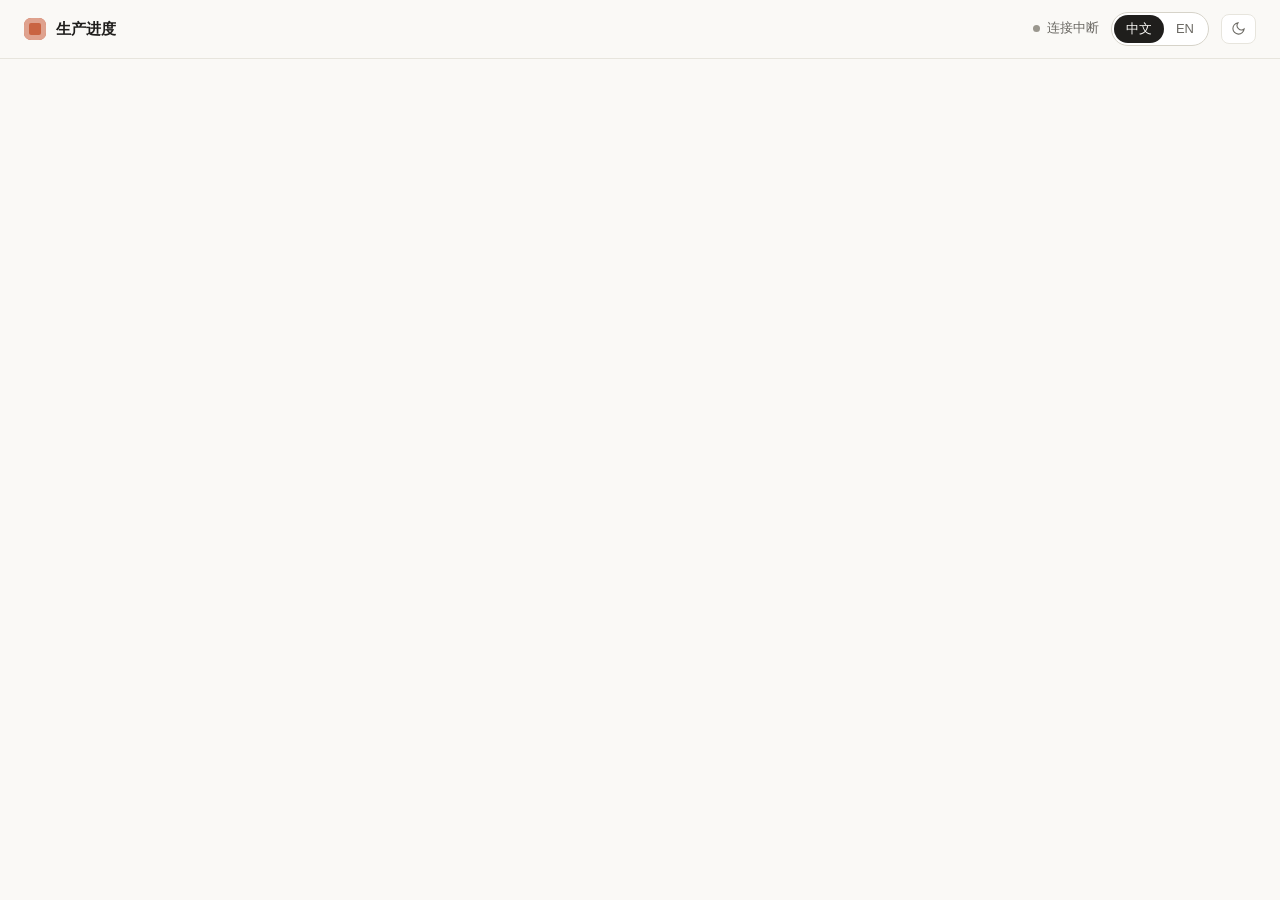
==== reins/board_ui/production.html @ ad04880a "board: a production page for managers (/production): production and rework only, per work package pr" ====
<!doctype html>
<html lang="zh">
<head>
<meta charset="utf-8">
<meta name="viewport" content="width=device-width, initial-scale=1">
<title>Production</title>
<link rel="stylesheet" href="app.css">
<link rel="stylesheet" href="production.css">
</head>
<body class="prod">
<header class="pbar">
  <div class="pbrand"><span class="plogo"></span><b id="p-title"></b></div>
  <div class="pspacer"></div>
  <span class="live" id="p-live"></span>
  <div class="seg" id="p-lang" role="group" aria-label="language">
    <button data-lang="zh">中文</button><button data-lang="en">EN</button>
  </div>
  <button class="iconbtn" id="p-theme" title="theme"></button>
</header>
<main class="pmain" id="p-page"></main>
<script src="production.js"></script>
</body>
</html>
---- reins/board_ui/app.css ----
:root {
  --bg: #faf9f6;
  --panel: #ffffff;
  --sidebar: #f4f3ee;
  --sunken: #f4f3ee;
  --hover: #efede6;
  --border: #e7e5dd;
  --border-strong: #d6d3c9;
  --text: #1f1e1c;
  --muted: #6b6963;
  --faint: #9a978e;
  --accent: #c96442;
  --accent-soft: #f6e9e3;
  --accent-text: #9c4527;
  --green: #2f7d57;
  --green-soft: #e5f2ea;
  --amber: #a86b12;
  --amber-soft: #f8eedb;
  --red: #b4361f;
  --red-soft: #f9e5df;
  --blue: #2f62c4;
  --blue-soft: #e5edfa;
  --violet: #6e4fb5;
  --violet-soft: #eee8f8;
  --teal: #157a6e;
  --teal-soft: #e0f2ef;
  --gray-soft: #efeee9;
  --shadow: 0 1px 2px rgba(31, 30, 28, .04), 0 1px 1px rgba(31, 30, 28, .03);
  --shadow-lg: 0 12px 32px rgba(31, 30, 28, .14), 0 2px 6px rgba(31, 30, 28, .06);
  --radius: 10px;
  --radius-lg: 14px;
  --mono: ui-monospace, "SF Mono", "JetBrains Mono", Menlo, Consolas, monospace;
  --sans: -apple-system, BlinkMacSystemFont, "Segoe UI", Inter, "PingFang SC", "Hiragino Sans GB", "Noto Sans SC", "Microsoft YaHei", sans-serif;
}
@media (prefers-color-scheme: dark) {
  :root:not([data-theme="light"]) {
    --bg: #1b1a18; --panel: #232220; --sidebar: #1f1e1c; --sunken: #1f1e1c; --hover: #2c2a27;
    --border: #34322e; --border-strong: #46433e; --text: #ebe9e3; --muted: #a8a59c; --faint: #7d7a72;
    --accent: #d97757; --accent-soft: #3a2a23; --accent-text: #eba487;
    --green: #5fbf8f; --green-soft: #1f3329; --amber: #e0a94a; --amber-soft: #382d1b; --red: #ec7b62; --red-soft: #3c231d;
    --blue: #7ea6f0; --blue-soft: #1f2a3e; --violet: #b49ae8; --violet-soft: #2c2540; --teal: #5cc4b5; --teal-soft: #1b3330;
    --gray-soft: #2c2a27; --shadow: none; --shadow-lg: 0 12px 32px rgba(0, 0, 0, .5);
  }
}
:root[data-theme="dark"] {
  --bg: #1b1a18; --panel: #232220; --sidebar: #1f1e1c; --sunken: #1f1e1c; --hover: #2c2a27;
  --border: #34322e; --border-strong: #46433e; --text: #ebe9e3; --muted: #a8a59c; --faint: #7d7a72;
  --accent: #d97757; --accent-soft: #3a2a23; --accent-text: #eba487;
  --green: #5fbf8f; --green-soft: #1f3329; --amber: #e0a94a; --amber-soft: #382d1b; --red: #ec7b62; --red-soft: #3c231d;
  --blue: #7ea6f0; --blue-soft: #1f2a3e; --violet: #b49ae8; --violet-soft: #2c2540; --teal: #5cc4b5; --teal-soft: #1b3330;
  --gray-soft: #2c2a27; --shadow: none; --shadow-lg: 0 12px 32px rgba(0, 0, 0, .5);
}

* { box-sizing: border-box; }
html, body { margin: 0; height: 100%; }
html { scrollbar-color: var(--border-strong) transparent; }
html, body { overflow-x: clip; }                   /* no sideways scrolling anywhere; content wraps instead */
.main, .page, .card, .drawer { min-width: 0; max-width: 100%; }
td, .purpose, .alert .body, .run-head .id, .kv dd, .toolrow .d, .note { overflow-wrap: anywhere; }
body { background: var(--bg); color: var(--text); font: 14px/1.5 var(--sans); -webkit-font-smoothing: antialiased; }
a { color: inherit; text-decoration: none; }
button { font: inherit; color: inherit; }
.mono { font-family: var(--mono); font-size: 12.5px; }
.muted { color: var(--muted); }
.faint { color: var(--faint); }
.nowrap { white-space: nowrap; }

/* ---------- shell ---------- */
.app { display: grid; grid-template-columns: 232px 1fr; min-height: 100vh; }
.sidebar { background: var(--sidebar); border-right: 1px solid var(--border); padding: 14px 10px; position: sticky; top: 0; height: 100vh;
  display: flex; flex-direction: column; gap: 2px; }
.brand { display: flex; align-items: center; gap: 10px; padding: 6px 10px 14px; }
.brand svg { width: 30px; height: 22px; shape-rendering: crispEdges; }
.brand b { font-size: 15px; letter-spacing: -.01em; }
.brand small { display: block; color: var(--faint); font-size: 11.5px; margin-top: -2px; }
.nav-label { font-size: 11px; color: var(--faint); text-transform: uppercase; letter-spacing: .06em; padding: 14px 10px 6px; }
.nav a { display: flex; align-items: center; gap: 10px; padding: 7px 10px; border-radius: 8px; color: var(--muted); font-weight: 500; }
.nav a:hover { background: var(--hover); color: var(--text); }
.nav a.active { background: var(--panel); color: var(--text); box-shadow: var(--shadow); border: 1px solid var(--border); padding: 6px 9px; }
.nav svg { width: 17px; height: 17px; flex: none; stroke: currentColor; fill: none; stroke-width: 1.7; stroke-linecap: round; stroke-linejoin: round; }
.nav .count { margin-left: auto; font-size: 11.5px; font-weight: 600; background: var(--gray-soft); color: var(--muted); border-radius: 999px; padding: 0 7px; }
.nav .count.hot { background: var(--accent-soft); color: var(--accent-text); }
.sidebar .grow { flex: 1; }
.sidebar .foot { display: flex; gap: 6px; padding: 8px 6px 2px; border-top: 1px solid var(--border); }
.iconbtn { border: 1px solid var(--border); background: var(--panel); border-radius: 8px; height: 30px; padding: 0 9px; cursor: pointer;
  display: inline-flex; align-items: center; gap: 6px; font-size: 12.5px; color: var(--muted); }
.iconbtn:hover { color: var(--text); border-color: var(--border-strong); }
.iconbtn svg { width: 15px; height: 15px; stroke: currentColor; fill: none; stroke-width: 1.7; }

.main { min-width: 0; }
.topbar { position: sticky; top: 0; z-index: 5; background: color-mix(in srgb, var(--bg) 88%, transparent); backdrop-filter: blur(8px);
  border-bottom: 1px solid var(--border); display: flex; align-items: center; gap: 12px; padding: 0 28px; height: 54px; }
.crumbs { display: flex; align-items: center; gap: 8px; color: var(--muted); font-size: 13px; min-width: 0; }
.crumbs b { color: var(--text); font-weight: 600; }
.crumbs .sep { color: var(--faint); }
.topbar .spacer { flex: 1; }
.live { display: inline-flex; align-items: center; gap: 7px; font-size: 12.5px; color: var(--muted); }
.dot { width: 7px; height: 7px; border-radius: 50%; background: var(--faint); display: inline-block; flex: none; }
.dot.green { background: var(--green); } .dot.amber { background: var(--amber); } .dot.red { background: var(--red); }
.dot.blue { background: var(--blue); } .dot.accent { background: var(--accent); }
.dot.pulse { box-shadow: 0 0 0 0 color-mix(in srgb, currentColor 40%, transparent); animation: pulse 1.8s infinite; color: var(--green); }
@keyframes pulse { 0% { box-shadow: 0 0 0 0 color-mix(in srgb, var(--green) 45%, transparent); } 70% { box-shadow: 0 0 0 7px transparent; } 100% { box-shadow: 0 0 0 0 transparent; } }

.page { padding: 26px 28px 60px; max-width: 1480px; }
.page-head { display: flex; flex-wrap: wrap; align-items: flex-end; gap: 16px; margin-bottom: 20px; }
.page-head h1 { font-size: 22px; line-height: 1.25; margin: 0; font-weight: 650; letter-spacing: -.015em; }
.page-head p { margin: 4px 0 0; color: var(--muted); }
.page-head .actions { margin-left: auto; display: flex; gap: 8px; }

.section { margin-top: 30px; }
.section-head { display: flex; flex-wrap: wrap; align-items: baseline; gap: 4px 10px; margin-bottom: 12px; }
.section-head h2 { font-size: 15px; margin: 0; font-weight: 620; letter-spacing: -.005em; }
.section-head .sub { color: var(--muted); font-size: 13px; }
.section-head .more { margin-left: auto; font-size: 13px; color: var(--accent-text); font-weight: 500; }
.section-head .more:hover { text-decoration: underline; }

/* ---------- primitives ---------- */
.card { background: var(--panel); border: 1px solid var(--border); border-radius: var(--radius-lg); box-shadow: var(--shadow); }
.card.pad { padding: 16px 18px; }
.grid { display: grid; gap: 14px; }
.g4 { grid-template-columns: repeat(4, minmax(0, 1fr)); }
.g3 { grid-template-columns: repeat(3, minmax(0, 1fr)); }
.g2 { grid-template-columns: repeat(2, minmax(0, 1fr)); }
.cols { display: grid; grid-template-columns: minmax(0, 1.35fr) minmax(0, 1fr); gap: 22px; align-items: start; }

.kpi { padding: 15px 18px 16px; }
.kpi .label { font-size: 12.5px; color: var(--muted); display: flex; align-items: center; gap: 7px; }
.kpi .value { font-size: 26px; font-weight: 650; letter-spacing: -.02em; margin-top: 6px; line-height: 1.15; font-variant-numeric: tabular-nums; }
.kpi .value small { font-size: 14px; font-weight: 500; color: var(--faint); margin-left: 4px; }
.kpi .foot { font-size: 12.5px; color: var(--muted); margin-top: 6px; }
.meter { height: 4px; background: var(--gray-soft); border-radius: 99px; overflow: hidden; margin-top: 10px; }
.meter i { display: block; height: 100%; background: var(--accent); border-radius: 99px; }
.meter i.green { background: var(--green); } .meter i.amber { background: var(--amber); } .meter i.red { background: var(--red); }

.badge { display: inline-flex; align-items: center; gap: 5px; font-size: 12px; font-weight: 550; line-height: 20px; padding: 0 8px;
  border-radius: 999px; background: var(--gray-soft); color: var(--muted); white-space: nowrap; }
.badge .dot { width: 6px; height: 6px; }
.badge.green { background: var(--green-soft); color: var(--green); } .badge.amber { background: var(--amber-soft); color: var(--amber); }
.badge.red { background: var(--red-soft); color: var(--red); } .badge.blue { background: var(--blue-soft); color: var(--blue); }
.badge.accent { background: var(--accent-soft); color: var(--accent-text); } .badge.violet { background: var(--violet-soft); color: var(--violet); }
.badge.teal { background: var(--teal-soft); color: var(--teal); }
.badge.outline { background: transparent; border: 1px solid var(--border); }
.chip { display: inline-block; vertical-align: middle; align-items: center; gap: 4px; font-family: var(--mono); font-size: 12px; padding: 1px 7px; border-radius: 6px;
  background: var(--sunken); border: 1px solid var(--border); color: var(--text); max-width: 100%; overflow: hidden; text-overflow: ellipsis; white-space: nowrap; }

.empty { padding: 26px 18px; text-align: center; color: var(--faint); font-size: 13px; }

/* ---------- alerts ---------- */
.alerts { display: flex; flex-direction: column; gap: 8px; margin-bottom: 22px; }
.alert { display: flex; gap: 12px; align-items: flex-start; padding: 11px 14px; border-radius: var(--radius); border: 1px solid var(--border); background: var(--panel); }
.alert svg { width: 17px; height: 17px; flex: none; margin-top: 1px; stroke: currentColor; fill: none; stroke-width: 1.8; }
.alert.warn { border-color: color-mix(in srgb, var(--amber) 35%, var(--border)); background: var(--amber-soft); }
.alert.warn svg { color: var(--amber); }
.alert.action { border-color: color-mix(in srgb, var(--red) 35%, var(--border)); background: var(--red-soft); }
.alert.action svg { color: var(--red); }
.alert b { font-weight: 600; }
.alert .body { color: var(--muted); font-size: 13px; margin-top: 1px; word-break: break-word; }
.alert .when { margin-left: auto; color: var(--faint); font-size: 12px; white-space: nowrap; }

/* ---------- pipeline ---------- */
.flow-wrap { container-type: inline-size; }
.flow { display: grid; grid-template-columns: repeat(var(--n, 5), minmax(0, 1fr)); gap: 22px; padding: 2px; }
.flow .stage:not(:last-child)::after { content: ""; position: absolute; top: 50%; right: -18px; width: 14px; border-top: 1.5px dashed var(--border-strong); }
.flow .stage:not(:last-child)::before { content: ""; position: absolute; top: calc(50% - 4px); right: -21px; border: 4px solid transparent; border-left: 5px solid var(--border-strong); border-right: 0; }
.stage { position: relative; min-width: 0; text-align: left; cursor: pointer; padding: 14px 15px 14px; display: flex; flex-direction: column; gap: 8px;
  transition: border-color .15s, transform .15s, box-shadow .15s; background: var(--panel); border: 1px solid var(--border); border-radius: var(--radius-lg); box-shadow: var(--shadow); }
.stage:hover { border-color: var(--border-strong); transform: translateY(-1px); box-shadow: var(--shadow-lg); }
.stage.busy { border-color: color-mix(in srgb, var(--green) 45%, var(--border)); }
.stage .top { display: flex; align-items: flex-start; justify-content: space-between; gap: 8px; }
.stage .idx { font-size: 11.5px; color: var(--faint); font-weight: 600; font-variant-numeric: tabular-nums; }
.crab { width: 64px; height: 48px; shape-rendering: crispEdges; display: block; }
.stage.busy .crab { animation: bob 1s ease-in-out infinite; }
@keyframes bob { 50% { transform: translateY(-3px); } }
.stage h3 { margin: 0; font-size: 15px; font-weight: 640; letter-spacing: -.01em; }
.stage .key { font-family: var(--mono); font-size: 11.5px; color: var(--faint); }
.stage .about { font-size: 12.5px; color: var(--muted); line-height: 1.45; display: -webkit-box; -webkit-line-clamp: 2; -webkit-box-orient: vertical; overflow: hidden; min-height: 36px; }
.stage .status { display: flex; flex-wrap: wrap; gap: 5px; min-height: 20px; }
.shelves { display: flex; flex-wrap: wrap; gap: 4px; padding-top: 8px; border-top: 1px solid var(--border); }
.shelf-n { font-size: 11.5px; padding: 0 6px; border-radius: 5px; line-height: 19px; font-weight: 550; white-space: nowrap; display: inline-block; }
.compact .stage { padding: 12px 13px; gap: 6px; }
.stage .chip { display: block; }
.compact .stage .about, .compact .shelves { display: none; }
.compact .crab { width: 52px; height: 39px; }

.s-trained { background: var(--accent-soft); color: var(--accent-text); }
.s-pretrained { background: var(--blue-soft); color: var(--blue); }
.s-paid { background: var(--red-soft); color: var(--red); }
.s-prompt { background: var(--violet-soft); color: var(--violet); }
.s-code { background: var(--gray-soft); color: var(--muted); }
.s-api { background: var(--teal-soft); color: var(--teal); }
.s-data { background: var(--amber-soft); color: var(--amber); }

@container (max-width: 900px) {
  .flow { grid-template-columns: 1fr; gap: 14px; }
  .flow .stage { display: grid; grid-template-columns: 64px minmax(0, 1fr) auto; column-gap: 14px; row-gap: 6px; align-items: start; }
  .flow .stage .top { grid-row: 1 / span 4; display: block; }
  .flow .stage .top .idx { display: none; }
  .flow .stage > *:not(.top) { grid-column: 2 / 4; }
  .flow .stage .about { min-height: 0; }
  .flow .stage .about:empty, .flow .stage .status:empty { display: none; }
  .flow .stage:not(:last-child)::after { top: 100%; right: auto; left: 46px; width: 0; height: 14px; border-top: 0; border-left: 1.5px dashed var(--border-strong); }
  .flow .stage:not(:last-child)::before { top: calc(100% + 9px); right: auto; left: 43px; border: 4px solid transparent; border-top: 5px solid var(--border-strong); border-bottom: 0; }
  .compact .stage { grid-template-columns: 52px minmax(0, 1fr) auto; }
}

/* ---------- drawer ---------- */
.scrim { position: fixed; inset: 0; background: rgba(20, 19, 17, .28); z-index: 20; opacity: 0; pointer-events: none; transition: opacity .18s; }
.scrim.open { opacity: 1; pointer-events: auto; }
.drawer { position: fixed; top: 0; right: 0; bottom: 0; width: min(560px, 100vw); background: var(--panel); border-left: 1px solid var(--border);
  box-shadow: var(--shadow-lg); z-index: 21; transform: translateX(102%); transition: transform .22s ease; display: flex; flex-direction: column; }
.drawer.open { transform: none; }
.drawer header { display: flex; gap: 14px; align-items: center; padding: 18px 22px; border-bottom: 1px solid var(--border); }
.drawer header h2 { margin: 0; font-size: 18px; font-weight: 650; }
.drawer header .x { margin-left: auto; }
.drawer .content { overflow-y: auto; padding: 18px 22px 40px; }
.kv { display: grid; grid-template-columns: 96px 1fr; gap: 8px 14px; font-size: 13px; margin: 0; }
.kv dt { color: var(--muted); }
.kv dd { margin: 0; min-width: 0; }
.group-title { font-size: 12px; font-weight: 600; color: var(--muted); margin: 20px 0 8px; display: flex; align-items: center; gap: 8px; }
.toollist { display: flex; flex-direction: column; border: 1px solid var(--border); border-radius: var(--radius); overflow: hidden; }
.toolrow { display: grid; grid-template-columns: minmax(0, 1fr) auto; gap: 2px 12px; padding: 9px 12px; border-top: 1px solid var(--border); }
.toolrow:first-child { border-top: 0; }
.toolrow .t { font-weight: 560; font-size: 13px; }
.toolrow .v { font-family: var(--mono); font-size: 12px; color: var(--muted); text-align: right; }
.toolrow .d { grid-column: 1 / -1; font-size: 12.5px; color: var(--muted); }

/* ---------- runs ---------- */
.run { padding: 16px 18px; }
.run + .run { margin-top: 12px; }
.run-head { display: flex; align-items: flex-start; gap: 12px; }
.run-head h3 { margin: 0; font-size: 15.5px; font-weight: 640; }
.run-head .id { font-family: var(--mono); font-size: 12px; color: var(--faint); margin-top: 2px; }
.run-head .right { margin-left: auto; display: flex; gap: 6px; flex-wrap: wrap; justify-content: flex-end; }
.run .purpose { color: var(--muted); font-size: 13px; margin: 8px 0 14px; }
.stepper { display: grid; grid-auto-flow: column; grid-auto-columns: 1fr; gap: 6px; }
.step { min-width: 0; }
.step .bar { height: 6px; border-radius: 99px; background: var(--gray-soft); overflow: hidden; }
.step .bar i { display: block; height: 100%; border-radius: 99px; background: var(--green); }
.step.running .bar i { background: var(--accent); }
.step.running .bar { background: color-mix(in srgb, var(--accent) 16%, var(--gray-soft)); }
.step .name { font-size: 12px; margin-top: 6px; display: flex; justify-content: space-between; gap: 6px; color: var(--faint); }
.step .name span:first-child { overflow: hidden; text-overflow: ellipsis; white-space: nowrap; }
.step.done .name span:first-child { color: var(--muted); }
.step.running .name span:first-child { color: var(--text); font-weight: 600; }
.stats { display: grid; grid-template-columns: repeat(5, minmax(0, 1fr)); gap: 0; margin-top: 16px; border: 1px solid var(--border); border-radius: var(--radius); overflow: hidden; }
.stat { padding: 9px 12px; border-left: 1px solid var(--border); min-width: 0; }
.stat:first-child { border-left: 0; }
.stat .k { font-size: 11.5px; color: var(--faint); }
.stat .v { font-size: 14px; font-weight: 600; margin-top: 1px; font-variant-numeric: tabular-nums; white-space: nowrap; overflow: hidden; text-overflow: ellipsis; }
.stat .v small { font-weight: 500; color: var(--faint); }
.notes { margin-top: 12px; display: flex; flex-direction: column; gap: 6px; }
.note { font-size: 13px; display: flex; gap: 8px; align-items: flex-start; }
.note.bad { color: var(--red); } .note.warn { color: var(--amber); } .note.ok { color: var(--green); }
details.probe { margin-top: 12px; }
details.probe summary { cursor: pointer; color: var(--muted); font-size: 12.5px; list-style: none; display: inline-flex; gap: 6px; align-items: center; }
details.probe summary::-webkit-details-marker { display: none; }
details.probe summary::before { content: "›"; display: inline-block; transition: transform .15s; font-size: 15px; }
details.probe[open] summary::before { transform: rotate(90deg); }
details.probe pre { margin: 8px 0 0; background: var(--sunken); border: 1px solid var(--border); border-radius: var(--radius); padding: 10px 12px;
  font: 12px/1.55 var(--mono); white-space: pre-wrap; overflow-wrap: anywhere; overflow-x: hidden; max-height: 280px; overflow-y: auto; color: var(--muted); }

.mini { display: flex; flex-direction: column; }
.mini-row { display: grid; grid-template-columns: minmax(0, 1fr) auto; gap: 4px 12px; padding: 12px 16px; border-top: 1px solid var(--border); }
.mini-row:first-child { border-top: 0; }
.mini-row:hover { background: var(--hover); }
.mini-row .t { font-weight: 580; overflow: hidden; text-overflow: ellipsis; white-space: nowrap; }
.mini-row .s { grid-column: 1 / -1; font-size: 12.5px; color: var(--muted); overflow: hidden; text-overflow: ellipsis; white-space: nowrap; }
.mini-row .meter { grid-column: 1 / -1; margin-top: 4px; }

/* ---------- tables ---------- */
.tbl { container-type: inline-size; overflow: hidden; }
.tbl table { table-layout: fixed; }
table { border-collapse: separate; border-spacing: 0; width: 100%; font-size: 13px; }
th { text-align: left; font-weight: 550; font-size: 12px; color: var(--muted); padding: 9px 14px; border-bottom: 1px solid var(--border); background: var(--sunken); white-space: nowrap; }
th:first-child { border-top-left-radius: var(--radius-lg); } th:last-child { border-top-right-radius: var(--radius-lg); }
td { padding: 11px 14px; border-bottom: 1px solid var(--border); vertical-align: top; }
tr:last-child td { border-bottom: 0; }
tbody tr:hover td { background: var(--hover); }
td .sub { color: var(--muted); font-size: 12.5px; margin-top: 2px; }
th.num { text-align: right; }
@container (max-width: 720px) {
  .tbl:not(.tbl-s) thead { display: none; }
  .tbl:not(.tbl-s) table, .tbl:not(.tbl-s) tbody, .tbl:not(.tbl-s) tr { display: block; width: 100%; }
  .tbl:not(.tbl-s) tr { padding: 10px 14px; border-bottom: 1px solid var(--border); }
  .tbl:not(.tbl-s) tr:last-child { border-bottom: 0; }
  .tbl:not(.tbl-s) td { display: grid; grid-template-columns: 92px minmax(0, 1fr); gap: 10px; padding: 4px 0; border: 0; text-align: left !important; white-space: normal !important; }
  .tbl:not(.tbl-s) td::before { content: attr(data-label); color: var(--faint); font-size: 12px; }
  .tbl:not(.tbl-s) tbody tr:hover td { background: transparent; }
}
@container (max-width: 440px) {
  .tbl.tbl-s thead { display: none; }
  .tbl.tbl-s table, .tbl.tbl-s tbody, .tbl.tbl-s tr { display: block; width: 100%; }
  .tbl.tbl-s tr { padding: 10px 14px; border-bottom: 1px solid var(--border); }
  .tbl.tbl-s tr:last-child { border-bottom: 0; }
  .tbl.tbl-s td { display: grid; grid-template-columns: 92px minmax(0, 1fr); gap: 10px; padding: 4px 0; border: 0; text-align: left !important; white-space: normal !important; }
  .tbl.tbl-s td::before { content: attr(data-label); color: var(--faint); font-size: 12px; }
  .tbl.tbl-s tbody tr:hover td { background: transparent; }
}
.cell { min-width: 0; }
td.num { text-align: right; font-variant-numeric: tabular-nums; white-space: nowrap; }

/* ---------- cost ---------- */
.provider .name { display: flex; align-items: center; gap: 8px; font-weight: 600; text-transform: capitalize; }
.provider .bal { font-size: 28px; font-weight: 650; letter-spacing: -.02em; margin: 10px 0 2px; font-variant-numeric: tabular-nums; }
.provider .bal.low { color: var(--red); }
.provider .rows { display: grid; grid-template-columns: 1fr 1fr 1fr; margin-top: 12px; padding-top: 12px; border-top: 1px solid var(--border); }
.provider .rows div { font-size: 12px; color: var(--faint); }
.provider .rows b { display: block; font-size: 14px; color: var(--text); font-weight: 600; margin-top: 1px; }
.pool-row { display: grid; grid-template-columns: 90px 1fr 140px; gap: 14px; align-items: center; padding: 10px 0; border-top: 1px solid var(--border); font-size: 13px; }
.pool-row:first-child { border-top: 0; }
.pool-row .meter { margin: 0; height: 6px; }
.pool-row .num { text-align: right; font-variant-numeric: tabular-nums; }

/* ---------- toolbox ---------- */
.filters { display: flex; flex-wrap: wrap; gap: 6px; align-items: center; margin-bottom: 14px; }
.fchip { border: 1px solid var(--border); background: var(--panel); border-radius: 999px; padding: 3px 11px; font-size: 12.5px; cursor: pointer; color: var(--muted); }
.fchip:hover { border-color: var(--border-strong); color: var(--text); }
.fchip.on { background: var(--text); color: var(--bg); border-color: var(--text); }
.search { margin-left: auto; border: 1px solid var(--border); background: var(--panel); border-radius: 8px; height: 32px; padding: 0 11px; width: 240px; color: var(--text); font: inherit; font-size: 13px; }
.search:focus { outline: 2px solid color-mix(in srgb, var(--accent) 35%, transparent); border-color: var(--accent); }


/* ---------- step diagram (the flow) ---------- */
.steps-wrap { container-type: inline-size; }
.steps { display: grid; grid-template-columns: repeat(var(--n, 5), minmax(0, 1fr)); }
.snode { position: relative; display: flex; flex-direction: column; align-items: center; text-align: center; gap: 6px; padding: 4px 6px 10px;
  background: none; border: 0; cursor: pointer; color: inherit; font: inherit; min-width: 0; }
.snode .sdot { width: 36px; height: 36px; border-radius: 50%; border: 2px solid var(--border-strong); background: var(--panel); display: grid;
  place-items: center; font-weight: 650; color: var(--muted); position: relative; z-index: 1; transition: border-color .15s, box-shadow .15s; }
.snode:not(:last-child)::after { content: ""; position: absolute; top: 22px; left: calc(50% + 24px); right: calc(-50% + 24px); height: 2px; background: var(--border-strong); }
.snode.busy .sdot { border-color: var(--green); color: var(--green); box-shadow: 0 0 0 4px var(--green-soft); }
.snode:hover .sdot { border-color: var(--accent); }
.snode .slabel { display: flex; flex-direction: column; min-width: 0; max-width: 100%; }
.snode .slabel b { font-size: 14px; font-weight: 640; }
.snode .slabel span { font-size: 12px; color: var(--faint); }
.snode .sver { font: 11.5px var(--mono); color: var(--muted); max-width: 100%; overflow: hidden; text-overflow: ellipsis; white-space: nowrap; }
.snode .scnt { display: flex; gap: 5px; justify-content: center; flex-wrap: wrap; min-height: 20px; }
.cnt { font-size: 12px; font-weight: 650; display: inline-flex; align-items: center; gap: 5px; padding: 0 8px; line-height: 20px; border-radius: 99px; background: var(--gray-soft); color: var(--muted); }
.cnt .dot { width: 6px; height: 6px; }
.cnt.green { background: var(--green-soft); color: var(--green); } .cnt.red { background: var(--red-soft); color: var(--red); }
.cnt.amber { background: var(--amber-soft); color: var(--amber); } .cnt.violet { background: var(--violet-soft); color: var(--violet); }
.steps.big .sdot { width: 76px; height: 60px; border-radius: 18px; }
.steps.big .sdot .crab { width: 56px; height: 42px; }
.steps.big .snode:not(:last-child)::after { top: 34px; left: calc(50% + 42px); right: calc(-50% + 42px); }
.steps.big .snode.busy .crab { animation: bob 1s ease-in-out infinite; }
.steps-legend { display: flex; gap: 6px 16px; flex-wrap: wrap; justify-content: center; font-size: 12px; color: var(--muted); margin-top: 8px; }
.steps-legend span { display: inline-flex; align-items: center; gap: 5px; }
.dot.violet { background: var(--violet); }
@container (max-width: 640px) {
  .steps { grid-template-columns: 1fr; }
  .snode { flex-direction: row; text-align: left; align-items: center; gap: 12px; padding: 6px 0; }
  .snode .slabel { flex: 1; }
  .snode .scnt { justify-content: flex-end; }
  .snode:not(:last-child)::after { left: 17px; right: auto; top: 44px; bottom: -8px; width: 2px; height: auto; }
  .steps.big .snode:not(:last-child)::after { left: 37px; top: 66px; }
  .snode .sver { display: none; }
}

/* ---------- division of work ---------- */
.division-wrap { container-type: inline-size; }
.division { display: grid; grid-template-columns: repeat(var(--n, 5), minmax(0, 1fr)); gap: 10px; }
.dcol { background: var(--panel); border: 1px solid var(--border); border-radius: var(--radius-lg); padding: 12px 12px 10px; min-width: 0; box-shadow: var(--shadow); }
.dhead { display: flex; flex-direction: column; margin-bottom: 6px; }
.dhead b { font-size: 13.5px; } .dhead span { font: 11.5px var(--mono); }
.drow { display: flex; align-items: center; gap: 7px; font-size: 12.5px; padding: 5px 0; border-top: 1px solid var(--border); color: inherit; min-width: 0; }
.drow .dot { width: 6px; height: 6px; }
.dt { flex: 1; min-width: 0; overflow: hidden; text-overflow: ellipsis; white-space: nowrap; }
.dm { color: var(--faint); font-size: 11.5px; white-space: nowrap; }
.dmore { font-size: 12px; color: var(--faint); padding-top: 6px; }
.dsub { font-size: 11px; color: var(--faint); letter-spacing: .04em; margin-top: 10px; }
@container (max-width: 900px) { .division { grid-template-columns: repeat(2, minmax(0, 1fr)); } }
@container (max-width: 520px) { .division { grid-template-columns: 1fr; } }

/* ---------- needs you ---------- */
.todos { padding: 2px 0; overflow: hidden; }
.tgroup { border-top: 1px solid var(--border); }
.tgroup:first-child { border-top: 0; }
.tgroup summary { list-style: none; cursor: pointer; display: flex; align-items: center; gap: 10px; padding: 13px 16px; flex-wrap: wrap; }
.tgroup summary::-webkit-details-marker { display: none; }
.tgroup summary::after { content: "›"; margin-left: auto; color: var(--faint); font-size: 16px; transition: transform .15s; }
.tgroup[open] summary::after { transform: rotate(90deg); }
.tgroup summary b { font-weight: 640; }
.tn { font-size: 12px; font-weight: 650; background: var(--gray-soft); border-radius: 99px; padding: 0 8px; line-height: 20px; }
.tgroup summary .faint { font-size: 12.5px; }
.todo { display: grid; grid-template-columns: 132px minmax(0, 1fr); gap: 12px; padding: 11px 16px; border-top: 1px dashed var(--border); }
.tk { font-size: 12px; font-weight: 600; padding: 3px 8px; border-radius: 6px; background: var(--gray-soft); color: var(--muted); align-self: start; text-align: center; }
.tk.red { background: var(--red-soft); color: var(--red); } .tk.amber { background: var(--amber-soft); color: var(--amber); } .tk.green { background: var(--green-soft); color: var(--green); }
.tm { min-width: 0; }
.tt { display: flex; flex-wrap: wrap; gap: 2px 10px; align-items: baseline; }
.tt b { font-weight: 600; } .tt .faint { font-size: 12px; }
.tr { font-size: 12.5px; color: var(--muted); margin-top: 3px; overflow-wrap: anywhere; }
.tc { display: flex; align-items: center; gap: 6px; margin-top: 7px; min-width: 0; }
.tc code { font: 12px var(--mono); background: var(--sunken); border: 1px solid var(--border); border-radius: 6px; padding: 3px 8px; overflow: hidden;
  text-overflow: ellipsis; white-space: nowrap; min-width: 0; flex: 0 1 auto; }
.copy { border: 1px solid var(--border); background: var(--panel); border-radius: 6px; width: 28px; height: 24px; display: grid; place-items: center; cursor: pointer; color: var(--muted); flex: none; }
.copy svg { width: 14px; height: 14px; stroke: currentColor; fill: none; stroke-width: 1.8; }
.copy:hover { color: var(--text); border-color: var(--border-strong); } .copy.ok { color: var(--green); border-color: var(--green); }
.tall { display: block; padding: 6px 16px 13px; font-size: 12.5px; color: var(--accent-text); }
.srow { display: grid; grid-template-columns: minmax(0, 1.5fr) 110px minmax(0, 1fr); gap: 10px; padding: 6px 16px; font-size: 12px; border-top: 1px dashed var(--border); }
.srow span { overflow: hidden; text-overflow: ellipsis; white-space: nowrap; }
a.card { color: inherit; display: block; } a.card:hover { border-color: var(--border-strong); }
.kpi.hot { border-color: color-mix(in srgb, var(--red) 40%, var(--border)); }
@media (max-width: 860px) { .todo { grid-template-columns: 1fr; gap: 6px; } .tk { justify-self: start; } .srow { grid-template-columns: 1fr; gap: 2px; } }

.tr { display: -webkit-box; -webkit-line-clamp: 2; -webkit-box-orient: vertical; overflow: hidden; }
.runs-grid { display: grid; grid-template-columns: repeat(auto-fill, minmax(min(480px, 100%), 1fr)); gap: 12px; }
.runs-grid .run + .run { margin-top: 0; }
.run.compact { padding: 14px 16px; }
.run.compact h3 { display: -webkit-box; -webkit-line-clamp: 2; -webkit-box-orient: vertical; overflow: hidden; font-size: 14.5px; }
.run.compact .purpose { margin: 6px 0 10px; display: -webkit-box; -webkit-line-clamp: 2; -webkit-box-orient: vertical; overflow: hidden; }
.run.compact .stepper { margin-top: 10px; }
.statline { display: flex; flex-wrap: wrap; gap: 4px 16px; margin-top: 12px; font-size: 13px; }
.statline .k { color: var(--faint); font-size: 12px; }
.statline b { font-weight: 600; font-variant-numeric: tabular-nums; }

/* ---------- responsive ---------- */
@media (max-width: 1180px) { .cols { grid-template-columns: 1fr; } .g4 { grid-template-columns: repeat(2, minmax(0, 1fr)); } }
@media (max-width: 860px) {
  .app { grid-template-columns: 1fr; }
  .sidebar { position: static; height: auto; flex-direction: row; flex-wrap: wrap; align-items: center; padding: 8px; border-right: 0; border-bottom: 1px solid var(--border); }
  .brand b { display: none; } .brand { padding: 4px 6px; }
  .brand small, .nav-label, .sidebar .grow, .sidebar .foot { display: none; }
  .nav { display: flex; flex-wrap: wrap; gap: 2px; flex: 1; justify-content: space-between; }
  .nav a span.label { display: none; }
  .topbar { padding: 0 16px; }
  .page { padding: 18px 16px 48px; }
  .g3, .g2 { grid-template-columns: 1fr; }
  .stats { grid-template-columns: repeat(2, minmax(0, 1fr)); }
  .stat:nth-child(odd) { border-left: 0; } .stat { border-top: 1px solid var(--border); } .stat:nth-child(-n+2) { border-top: 0; }
  .search { width: 100%; margin-left: 0; }
}

/* ---------- all-time spend ---------- */
.bars { display: flex; align-items: flex-end; gap: 6px; height: 190px; padding-top: 18px; }
.bar-col { flex: 1 1 0; min-width: 0; height: 100%; display: flex; flex-direction: column; justify-content: flex-end; align-items: center; position: relative; }
.bar-stack { width: 100%; max-width: 46px; display: flex; flex-direction: column-reverse; border-radius: 5px 5px 2px 2px; overflow: hidden; min-height: 2px; }
.bar-stack i { display: block; min-height: 1px; }
.bar-v { font-size: 11px; color: var(--muted); margin-bottom: 3px; font-variant-numeric: tabular-nums; white-space: nowrap; }
.bar-d { font-size: 11px; color: var(--faint); margin-top: 6px; white-space: nowrap; overflow: hidden; text-overflow: ellipsis; max-width: 100%; }
.legend { display: flex; flex-wrap: wrap; gap: 4px 14px; margin-left: auto; font-size: 12px; color: var(--muted); align-items: center; }
.legend i, .pdot { display: inline-block; width: 9px; height: 9px; border-radius: 2px; margin-right: 6px; vertical-align: 0; }

/* ---------- language switch, link to the production page ---------- */
.seg { display: inline-flex; border: 1px solid var(--border-strong); border-radius: 999px; padding: 2px; background: var(--panel); }
.seg button { border: 0; background: transparent; padding: 3px 11px; border-radius: 999px; cursor: pointer; color: var(--muted); font-size: 12.5px; font-weight: 500; }
.seg button.on { background: var(--text); color: var(--bg); }
.prodlink { display: flex; align-items: center; gap: 10px; margin: 10px 0 0; padding: 8px 10px; border-radius: 8px; border: 1px dashed var(--border-strong);
  color: var(--muted); font-weight: 500; font-size: 13px; }
.prodlink:hover { background: var(--hover); color: var(--text); }
.prodlink svg { width: 17px; height: 17px; flex: none; stroke: currentColor; fill: none; stroke-width: 1.7; stroke-linecap: round; stroke-linejoin: round; }
.prodlink .ext { margin-left: auto; color: var(--faint); }
---- reins/board_ui/production.css ----
/* the production page: one column, readable from across a desk; no sideways scrolling */
body.prod { min-height: 100vh; }
.pbar { position: sticky; top: 0; z-index: 5; display: flex; align-items: center; gap: 12px; padding: 12px 24px;
  background: color-mix(in srgb, var(--bg) 88%, transparent); backdrop-filter: blur(8px); border-bottom: 1px solid var(--border); }
.pbrand { display: flex; align-items: center; gap: 10px; font-size: 15px; letter-spacing: -.01em; }
.plogo { width: 22px; height: 22px; border-radius: 7px; background: var(--accent); box-shadow: inset 0 0 0 5px color-mix(in srgb, var(--accent) 60%, #fff); }
.pspacer { flex: 1; }
.seg { display: inline-flex; border: 1px solid var(--border-strong); border-radius: 999px; padding: 2px; background: var(--panel); }
.seg button { border: 0; background: transparent; padding: 4px 12px; border-radius: 999px; cursor: pointer; color: var(--muted); font-size: 13px; font-weight: 500; }
.seg button.on { background: var(--text); color: var(--bg); }
.pmain { max-width: 1180px; margin: 0 auto; padding: 28px 24px 64px; display: flex; flex-direction: column; gap: 28px; }

.phead h1 { margin: 0; font-size: 28px; letter-spacing: -.02em; font-weight: 650; }
.phead p { margin: 6px 0 0; color: var(--muted); }

.pkpis { display: grid; grid-template-columns: repeat(6, minmax(0, 1fr)); gap: 12px; }
@media (max-width: 1060px) { .pkpis { grid-template-columns: repeat(3, minmax(0, 1fr)); } }
@media (max-width: 560px) { .pkpis { grid-template-columns: repeat(2, minmax(0, 1fr)); } .pkpi .v { font-size: 24px; } }
.pkpi { background: var(--panel); border: 1px solid var(--border); border-radius: var(--radius-lg); padding: 16px 18px; box-shadow: var(--shadow); }
.pkpi .l { color: var(--muted); font-size: 13px; }
.pkpi .v { font-size: 30px; font-weight: 650; letter-spacing: -.02em; margin-top: 4px; font-variant-numeric: tabular-nums; }
.pkpi .v small { font-size: 14px; color: var(--muted); font-weight: 500; margin-left: 6px; }
.pkpi .f { color: var(--faint); font-size: 12.5px; margin-top: 2px; }
.pkpi .meter { margin-top: 10px; }

.prow { display: grid; grid-template-columns: minmax(0, 3fr) minmax(0, 2fr); gap: 12px; }
@media (max-width: 860px) { .prow { grid-template-columns: minmax(0, 1fr); } }
.pcard { background: var(--panel); border: 1px solid var(--border); border-radius: var(--radius-lg); padding: 18px 20px; box-shadow: var(--shadow); min-width: 0; }
.pcard h2 { margin: 0 0 14px; font-size: 15px; font-weight: 600; }
.pcard h2 small { color: var(--faint); font-weight: 400; margin-left: 8px; font-size: 12.5px; }

.pcard.dl { container-type: inline-size; }
.daily { display: grid; grid-template-columns: repeat(14, minmax(0, 1fr)); gap: 6px; align-items: end; height: 150px; }
.daily .d { display: flex; flex-direction: column; align-items: center; justify-content: flex-end; height: 100%; min-width: 0; }
.daily .d i { display: block; width: 100%; max-width: 30px; background: var(--accent); border-radius: 5px 5px 2px 2px; min-height: 2px; opacity: .85; }
.daily .d i.zero { background: var(--border); opacity: 1; }
.daily .d b { font-size: 11px; color: var(--muted); font-weight: 500; margin-bottom: 3px; font-variant-numeric: tabular-nums; }
.daily .d span { font-size: 10.5px; color: var(--faint); margin-top: 5px; white-space: nowrap; }

@container (max-width: 420px) { .daily .d:nth-child(even) span { visibility: hidden; } }
.stack { display: flex; height: 14px; border-radius: 999px; overflow: hidden; background: var(--gray-soft); }
.stack i { display: block; height: 100%; min-width: 2px; }
.legend { display: flex; flex-wrap: wrap; gap: 6px 16px; margin-top: 12px; font-size: 13px; }
.legend span { display: inline-flex; align-items: center; gap: 6px; color: var(--muted); }
.legend span b { color: var(--text); font-weight: 600; font-variant-numeric: tabular-nums; }
.legend .sw { width: 10px; height: 10px; border-radius: 3px; flex: none; }

.pfilters { display: flex; gap: 6px; flex-wrap: wrap; align-items: center; }
.pfilters h2 { margin: 0 12px 0 0; font-size: 18px; font-weight: 600; letter-spacing: -.01em; }

.wp { background: var(--panel); border: 1px solid var(--border); border-radius: var(--radius-lg); box-shadow: var(--shadow); overflow: hidden; }
.wp-head { display: flex; gap: 16px; align-items: flex-start; padding: 18px 20px 0; flex-wrap: wrap; }
.wp-head h3 { margin: 0; font-size: 18px; font-weight: 620; letter-spacing: -.01em; }
.wp-head .sub { color: var(--muted); font-size: 13px; margin-top: 3px; }
.wp-head .badges { display: flex; gap: 6px; flex-wrap: wrap; margin-top: 8px; }
.wp-head .big { margin-left: auto; text-align: right; }
.wp-head .big b { font-size: 30px; font-weight: 650; letter-spacing: -.02em; font-variant-numeric: tabular-nums; }
.wp-head .big span { display: block; color: var(--muted); font-size: 12.5px; }
.wp-body { padding: 14px 20px 18px; display: flex; flex-direction: column; gap: 16px; }
.wp-bar { height: 8px; border-radius: 999px; background: var(--gray-soft); overflow: hidden; }
.wp-bar i { display: block; height: 100%; background: var(--green); border-radius: 999px; }
.wp-bar.going i { background: var(--accent); }
.facts { display: flex; flex-wrap: wrap; gap: 4px 18px; color: var(--muted); font-size: 13px; }
.facts b { color: var(--text); font-weight: 600; font-variant-numeric: tabular-nums; }
.sub-h { font-size: 12px; color: var(--faint); text-transform: uppercase; letter-spacing: .05em; margin-bottom: 8px; font-weight: 600; }
.psteps { display: grid; grid-template-columns: repeat(auto-fit, minmax(130px, 1fr)); gap: 8px; }
.pstep { border: 1px solid var(--border); border-radius: 10px; padding: 9px 11px; background: var(--sunken); min-width: 0; }
.pstep .n { display: flex; align-items: center; gap: 7px; font-size: 13px; font-weight: 550; }
.pstep .n em { font-style: normal; width: 19px; height: 19px; border-radius: 50%; display: inline-grid; place-items: center; font-size: 11px;
  background: var(--border); color: var(--muted); flex: none; }
.pstep.full .n em { background: var(--green); color: #fff; }
.pstep.part .n em { background: var(--accent); color: #fff; }
.pstep .c { font-size: 12px; color: var(--muted); margin: 5px 0 6px; font-variant-numeric: tabular-nums; }
.pstep .wp-bar { height: 4px; }
.why { display: flex; flex-wrap: wrap; gap: 6px; }
.why span { background: var(--amber-soft); color: var(--amber); border-radius: 999px; padding: 3px 10px; font-size: 12.5px; }
.why span b { font-variant-numeric: tabular-nums; }

details.parts { border-top: 1px solid var(--border); }
details.parts summary { cursor: pointer; padding: 11px 20px; color: var(--muted); font-size: 13px; list-style: none; display: flex; align-items: center; gap: 8px; }
details.parts summary::-webkit-details-marker { display: none; }
details.parts summary::before { content: "›"; display: inline-block; transition: transform .15s; font-size: 16px; line-height: 1; }
details.parts[open] summary::before { transform: rotate(90deg); }
details.parts summary:hover { color: var(--text); }
.plist { padding: 0 20px 14px; }
.prow-h, .prow-i { display: grid; grid-template-columns: minmax(0, 2.4fr) minmax(0, .8fr) minmax(0, 1.3fr) minmax(0, 1.3fr) minmax(0, 1.4fr) minmax(0, .8fr); gap: 10px; align-items: center; }
.prow-h { font-size: 11.5px; color: var(--faint); text-transform: uppercase; letter-spacing: .04em; padding: 4px 0 6px; border-bottom: 1px solid var(--border); }
.prow-i { padding: 9px 0; border-bottom: 1px solid var(--border); font-size: 13px; }
.prow-i:last-child { border-bottom: 0; }
.prow-i .nm { overflow-wrap: anywhere; font-weight: 500; }
.prow-i .num { font-variant-numeric: tabular-nums; }
.prow-i .k { display: none; color: var(--faint); font-size: 11.5px; margin-right: 6px; }
@media (max-width: 760px) {
  .prow-h { display: none; }
  .prow-i { grid-template-columns: 1fr 1fr; }
  .prow-i .nm { grid-column: 1 / -1; }
  .prow-i .k { display: inline; }
}
.pempty { color: var(--faint); padding: 40px; text-align: center; }
.pfoot { color: var(--faint); font-size: 12px; text-align: center; }
@media (max-width: 560px) {
  .pbar { padding: 10px 16px; }
  .pmain { padding: 20px 16px 48px; }
  .wp-head .big { margin-left: 0; text-align: left; }
}
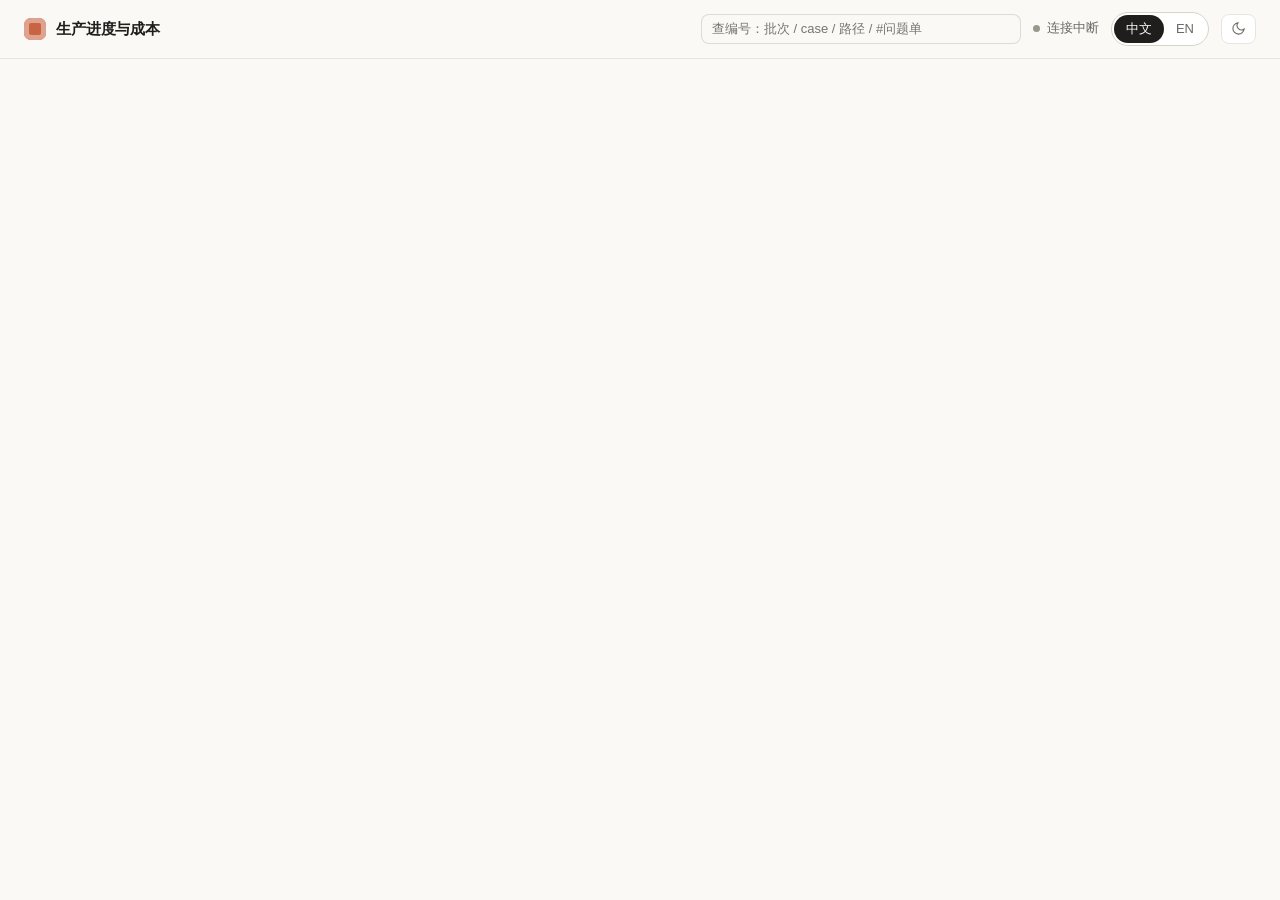
==== commit 8a164594: "board: search box on both pages (reins find) Co-Authored-By: Claude Opus 5.5 <noreply@anthropic.com>" ====
--- a/reins/board_ui/production.html
+++ b/reins/board_ui/production.html
@@ -19,5 +19,6 @@
 </header>
 <main class="pmain" id="p-page"></main>
 <script src="production.js"></script>
+<script src="find.js"></script>
 </body>
 </html>
--- a/reins/board_ui/app.css
+++ b/reins/board_ui/app.css
@@ -449,3 +449,45 @@
 .prodlink:hover { background: var(--hover); color: var(--text); }
 .prodlink svg { width: 17px; height: 17px; flex: none; stroke: currentColor; fill: none; stroke-width: 1.7; stroke-linecap: round; stroke-linejoin: round; }
 .prodlink .ext { margin-left: auto; color: var(--faint); }
+
+/* by work package (overview) */
+.pkgs { padding: 4px 0; }
+.pkg-row { display: grid; grid-template-columns: minmax(170px, 230px) 1fr; gap: 14px; align-items: center; padding: 10px 16px; border-top: 1px solid var(--border); }
+.pkg-row:first-child { border-top: 0; }
+.pkg-name { display: flex; flex-direction: column; gap: 2px; color: inherit; text-decoration: none; min-width: 0; }
+.pkg-name b { font-size: 14px; }
+.pkg-name .faint { font-size: 12px; }
+.pkg-steps { display: flex; flex-wrap: wrap; align-items: center; gap: 6px; }
+.pkg-step { display: inline-flex; align-items: center; gap: 6px; padding: 4px 9px; border: 1px solid var(--border); border-radius: 8px; font-size: 12.5px; }
+.pkg-step .faint { font-size: 12px; }
+.pkg-arrow { color: var(--faint); font-size: 12px; }
+@media (max-width: 720px) { .pkg-row { grid-template-columns: 1fr; gap: 6px; } }
+/* per-stage outcome bars (run history) */
+.obar { display: flex; flex-direction: column; gap: 3px; min-width: 0; }
+.orow { display: grid; grid-template-columns: 74px 1fr auto; gap: 6px; align-items: center; font-size: 11.5px; }
+.ostage { font-family: var(--mono); color: var(--muted); overflow: hidden; text-overflow: ellipsis; white-space: nowrap; }
+.otrack { display: flex; height: 6px; border-radius: 3px; background: var(--border); overflow: hidden; }
+.otrack i { display: block; height: 100%; }
+.otrack i.g { background: var(--green); } .otrack i.s { background: var(--faint); } .otrack i.r { background: var(--red); }
+.olbl { color: var(--muted); white-space: nowrap; }
+.ellip { overflow: hidden; text-overflow: ellipsis; white-space: nowrap; max-width: 100%; }
+td.span .cell { padding-top: 0; }
+details.earlier summary { cursor: pointer; color: var(--muted); font-size: 12.5px; }
+.earlier-row { font-size: 12px; color: var(--muted); padding: 2px 0 2px 14px; }
+.pkg-dev { display: flex; flex-wrap: wrap; gap: 10px; margin-top: 6px; font-size: 12px; color: var(--muted); }
+.pkg-dev .dot { margin-right: 4px; }
+
+/* reins find search box (find.js) */
+.findbox { width: min(320px, 40vw); height: 30px; padding: 0 10px; border-radius: 8px; border: 1px solid var(--line, #8884);
+  background: var(--bg, #fff); color: inherit; font: inherit; font-size: 13px; }
+.findpanel { position: fixed; top: 56px; right: 16px; width: min(640px, calc(100vw - 32px)); max-height: calc(100vh - 80px); overflow: auto;
+  z-index: 30; padding: 14px 16px; border-radius: 12px; border: 1px solid var(--line, #8884); background: var(--bg, #fff);
+  box-shadow: 0 10px 30px #0003; font-size: 13px; overflow-wrap: anywhere; }
+.findpanel .fhead { display: flex; gap: 8px; align-items: center; margin-bottom: 8px; font-size: 14px; }
+.findpanel .fhead .fclose { margin-left: auto; }
+.findpanel table { border-collapse: collapse; width: 100%; }
+.findpanel th { text-align: left; vertical-align: top; padding: 3px 10px 3px 0; white-space: nowrap; font-weight: 500; opacity: .7; }
+.findpanel td { padding: 3px 0; }
+.findpanel ul { margin: 0; padding-left: 16px; }
+.findpanel .muted { opacity: .6; }
+@media (max-width: 600px) { .findbox { width: 34vw; } }
--- a/reins/board_ui/production.css
+++ b/reins/board_ui/production.css
@@ -103,3 +103,152 @@
   .pmain { padding: 20px 16px 48px; }
   .wp-head .big { margin-left: 0; text-align: left; }
 }
+
+/* cost and time first */
+.ghead { font-size: 12px; color: var(--faint); text-transform: uppercase; letter-spacing: .06em; font-weight: 600; margin: 0 0 8px 2px; }
+.pkpis.four { grid-template-columns: repeat(4, minmax(0, 1fr)); }
+@media (max-width: 900px) { .pkpis.four { grid-template-columns: repeat(2, minmax(0, 1fr)); } }
+.pkpi.hero { background: linear-gradient(160deg, var(--accent-soft), var(--panel) 70%); border-color: color-mix(in srgb, var(--accent) 35%, var(--border)); }
+.pkpi.hero .v { color: var(--accent-text); }
+.prow.even { grid-template-columns: minmax(0, 1fr) minmax(0, 1fr); }
+@media (max-width: 860px) { .prow.even { grid-template-columns: minmax(0, 1fr); } }
+.crow-h, .crow-i { display: grid; grid-template-columns: minmax(0, 2.6fr) repeat(7, minmax(0, 1fr)); gap: 10px; align-items: center; }
+.crow-h { font-size: 11.5px; color: var(--faint); text-transform: uppercase; letter-spacing: .04em; padding: 2px 0 8px; border-bottom: 1px solid var(--border); }
+.crow-h > div:not(:first-child), .crow-i > .num { text-align: right; }
+.crow-i { padding: 10px 0; border-bottom: 1px solid var(--border); font-size: 13.5px; }
+.crow-i .nm { display: flex; flex-wrap: wrap; gap: 6px; align-items: center; font-weight: 550; overflow-wrap: anywhere; }
+.crow-i .num { font-variant-numeric: tabular-nums; }
+.crow-i .strong { font-weight: 650; }
+.crow-i.total { border-bottom: 0; border-top: 1px solid var(--border-strong); font-weight: 600; }
+.crow-i .k { display: none; color: var(--faint); font-size: 11.5px; margin-right: 6px; font-weight: 400; }
+@media (max-width: 860px) {
+  .crow-h { display: none; }
+  .crow-i { grid-template-columns: repeat(2, minmax(0, 1fr)); }
+  .crow-i .nm { grid-column: 1 / -1; }
+  .crow-i > .num { text-align: left; }
+  .crow-i .k { display: inline; }
+  .crow-i.total > div:empty { display: none; }
+}
+.ctbox { border: 1px solid var(--border); border-radius: 12px; background: var(--sunken); padding: 14px 16px; display: flex; flex-direction: column; gap: 14px; }
+.ctstats { display: grid; grid-template-columns: repeat(4, minmax(0, 1fr)); gap: 12px; }
+@media (max-width: 700px) { .ctstats { grid-template-columns: repeat(2, minmax(0, 1fr)); } }
+.ct .l { font-size: 12px; color: var(--muted); }
+.ct .v { font-size: 21px; font-weight: 650; letter-spacing: -.01em; font-variant-numeric: tabular-nums; margin-top: 2px; }
+.ct .v .small { font-size: 13px; font-weight: 500; }
+.ct .f { font-size: 12px; color: var(--faint); margin-top: 1px; }
+.ctsplit { display: grid; grid-template-columns: minmax(0, 1fr) minmax(0, 1fr); gap: 18px; }
+@media (max-width: 700px) { .ctsplit { grid-template-columns: minmax(0, 1fr); } }
+
+/* production vs development */
+.stack.thin { height: 6px; margin-top: 10px; }
+.daily .col { width: 100%; max-width: 30px; display: flex; flex-direction: column; border-radius: 5px 5px 2px 2px; overflow: hidden; min-height: 2px; }
+.daily .col i { display: block; width: 100%; max-width: none; border-radius: 0; min-height: 0; opacity: .9; }
+.daily .col i.pr { background: var(--accent); }
+.daily .col i.dv { background: var(--violet); }
+.daily .col i.zero { flex: 1; background: var(--border); }
+.ctstats.five { grid-template-columns: repeat(5, minmax(0, 1fr)); }
+@media (max-width: 860px) { .ctstats.five { grid-template-columns: repeat(2, minmax(0, 1fr)); } }
+details.parts.flat { border-top: 1px solid var(--border); margin: 16px -20px -18px; }
+.drow-h, .drow-i { display: grid; grid-template-columns: minmax(0, 5fr) minmax(0, 1fr) minmax(0, .8fr) minmax(0, .8fr); gap: 10px; align-items: center; }
+.drow-h { font-size: 11.5px; color: var(--faint); text-transform: uppercase; letter-spacing: .04em; padding: 4px 0 6px; border-bottom: 1px solid var(--border); }
+.drow-h > div:nth-child(n+3), .drow-i > .num { text-align: right; }
+.drow-i { padding: 8px 0; border-bottom: 1px solid var(--border); font-size: 13px; }
+.drow-i:last-child { border-bottom: 0; }
+.drow-i .nm { overflow-wrap: anywhere; }
+.drow-i .num { font-variant-numeric: tabular-nums; }
+.drow-i .k { display: none; color: var(--faint); font-size: 11.5px; margin-right: 6px; }
+@media (max-width: 760px) {
+  .drow-h { display: none; }
+  .drow-i { grid-template-columns: repeat(3, minmax(0, 1fr)); }
+  .drow-i .nm { grid-column: 1 / -1; }
+  .drow-i > .num { text-align: left; }
+  .drow-i .k { display: inline; }
+}
+
+/* tabs, batch comparison table (wraps, never scrolls sideways) */
+.ptabs { display: flex; gap: 4px; border-bottom: 1px solid var(--border); margin-top: -12px; }
+.ptabs a { padding: 8px 14px; color: var(--muted); font-weight: 550; border-bottom: 2px solid transparent; margin-bottom: -1px; }
+.ptabs a:hover { color: var(--text); }
+.ptabs a.on { color: var(--text); border-bottom-color: var(--accent); }
+.bt-bar { display: flex; flex-wrap: wrap; gap: 6px; align-items: center; margin-bottom: 10px; }
+.bt-bar .grow { flex: 1; }
+.bt-bar .sep { width: 1px; height: 18px; background: var(--border-strong); margin: 0 6px; }
+.btable { width: 100%; border-collapse: collapse; table-layout: fixed; font-size: 13px; }
+.btable th { font-size: 11.5px; color: var(--faint); font-weight: 600; text-align: left; padding: 8px 6px; border-bottom: 1px solid var(--border-strong);
+  cursor: pointer; user-select: none; vertical-align: bottom; overflow-wrap: anywhere; line-height: 1.3; }
+.btable th:hover, .btable th.sorted { color: var(--text); }
+.btable th.num, .btable td.num { text-align: right; }
+.btable th.bn { width: 22%; }
+.btable th.good { color: var(--green); }
+.btable td { padding: 9px 6px; border-bottom: 1px solid var(--border); vertical-align: top; overflow-wrap: anywhere; font-variant-numeric: tabular-nums; }
+.btable td small { display: block; color: var(--faint); font-size: 11px; }
+.btable td.good { color: var(--green); font-weight: 600; }
+.btable td.bad { color: var(--red); }
+.btable td.ok { color: var(--green); }
+.btable td.note-cell { color: var(--muted); font-style: italic; text-align: left; }
+.btable tbody tr:hover td { background: var(--hover); }
+.btable tr.total td { border-top: 1px solid var(--border-strong); border-bottom: 0; font-weight: 650; }
+.small-note { font-size: 12px; margin-top: 8px; }
+@media (max-width: 860px) {
+  .btable, .btable tbody, .btable tr, .btable td { display: block; width: 100%; }
+  .btable thead { display: none; }
+  .btable tr { border-bottom: 1px solid var(--border); padding: 8px 0; display: grid; grid-template-columns: repeat(2, minmax(0, 1fr)); }
+  .btable td { border: 0; padding: 3px 0; text-align: left !important; }
+  .btable td.bn { grid-column: 1 / -1; font-weight: 600; order: -1; }
+  .btable td.note-cell { grid-column: 1 / -1; }
+  .btable td[data-l]::before { content: attr(data-l); display: block; font-size: 11px; color: var(--faint); font-weight: 400; }
+  .btable td.bn::before { display: none; }
+}
+.btable td:nth-child(-n+3) { white-space: nowrap; overflow-wrap: normal; }
+.btable th:nth-child(1) { width: 7.5%; }
+.btable th:nth-child(2), .btable th:nth-child(3) { width: 8.5%; }
+@media (max-width: 860px) { .btable td:nth-child(-n+3) { white-space: normal; } }
+.seg button, .live, .pbrand b { white-space: nowrap; }
+@media (max-width: 480px) { .pbar .live { display: none; } .pbrand b { font-size: 14px; } }
+.phead a.dl { color: var(--accent-text); font-weight: 600; }
+.phead a.dl:hover { text-decoration: underline; }
+
+/* headers wrap instead of running into each other; bars behind the numbers */
+.btable th { white-space: normal; overflow-wrap: normal; word-break: normal; hyphens: auto; line-height: 1.25; }
+.btable td.num .bar { position: relative; display: block; padding: 2px 6px; border-radius: 4px; overflow: hidden; }
+.btable td.num .bar i { position: absolute; inset: 0 auto 0 0; background: var(--accent); opacity: .16; border-radius: 4px; }
+.btable td.num.good .bar i { background: var(--green); opacity: .22; }
+.btable td.num.bad .bar i { background: var(--red); opacity: .18; }
+.btable td.num .bar span { position: relative; }
+.btable tr.total td.num .bar i { display: none; }
+@media (max-width: 860px) { .btable td.num .bar { display: inline-block; min-width: 70%; } }
+.btable td.txt { text-align: left; color: var(--muted); }
+.btable th.txt { width: 16%; }
+.btable th.badh { color: var(--red); }
+.btable th.bn { width: 18%; }
+.btable td.num { font-size: 12.5px; }
+.btable th small { display: block; font-weight: 400; font-size: 10.5px; color: var(--faint); margin-top: 1px; }
+
+/* work packages: one compact row each */
+.wrow { display: grid; grid-template-columns: minmax(0, 2.3fr) minmax(0, .7fr) minmax(0, 2.2fr) repeat(6, minmax(0, .75fr)); gap: 12px;
+  align-items: center; padding: 10px 0; border-bottom: 1px solid var(--border); font-size: 13.5px; }
+.wrow.head { font-size: 11.5px; color: var(--faint); text-transform: uppercase; letter-spacing: .04em; padding: 2px 0 8px; border-bottom-color: var(--border-strong); }
+.wrow .nm { display: flex; flex-wrap: wrap; gap: 6px; align-items: center; }
+.wrow .nm small { width: 100%; color: var(--muted); font-size: 12px; }
+.wrow .num { text-align: right; font-variant-numeric: tabular-nums; }
+.wrow .num.ok { color: var(--green); font-weight: 600; } .wrow .num.bad { color: var(--red); }
+.wrow .strong { font-weight: 650; }
+.wrow .bar-cell .stack { height: 12px; }
+.wrow .k { display: none; color: var(--faint); font-size: 11.5px; margin-right: 6px; font-weight: 400; }
+@media (max-width: 860px) {
+  .wrow.head { display: none; }
+  .wrow { grid-template-columns: repeat(3, minmax(0, 1fr)); }
+  .wrow .nm, .wrow .bar-cell { grid-column: 1 / -1; }
+  .wrow .num { text-align: left; }
+  .wrow .k { display: inline; }
+}
+
+/* delivery quality card */
+.qbars { height: 150px; margin-bottom: 12px; }
+.qbars .d.low b { color: var(--faint); }
+.qtbl { width: 100%; border-collapse: collapse; font-size: 13px; }
+.qtbl th, .qtbl td { padding: 5px 8px; border-top: 1px solid var(--border); text-align: left; }
+.qtbl th { color: var(--muted); font-weight: 500; font-size: 12px; }
+.qtbl .num { text-align: right; font-variant-numeric: tabular-nums; }
+.qtbl .strong { font-weight: 600; }
+@media (max-width: 640px) { .qtbl th:nth-child(6), .qtbl td:nth-child(6), .qtbl th:nth-child(7), .qtbl td:nth-child(7) { display: none; } }
